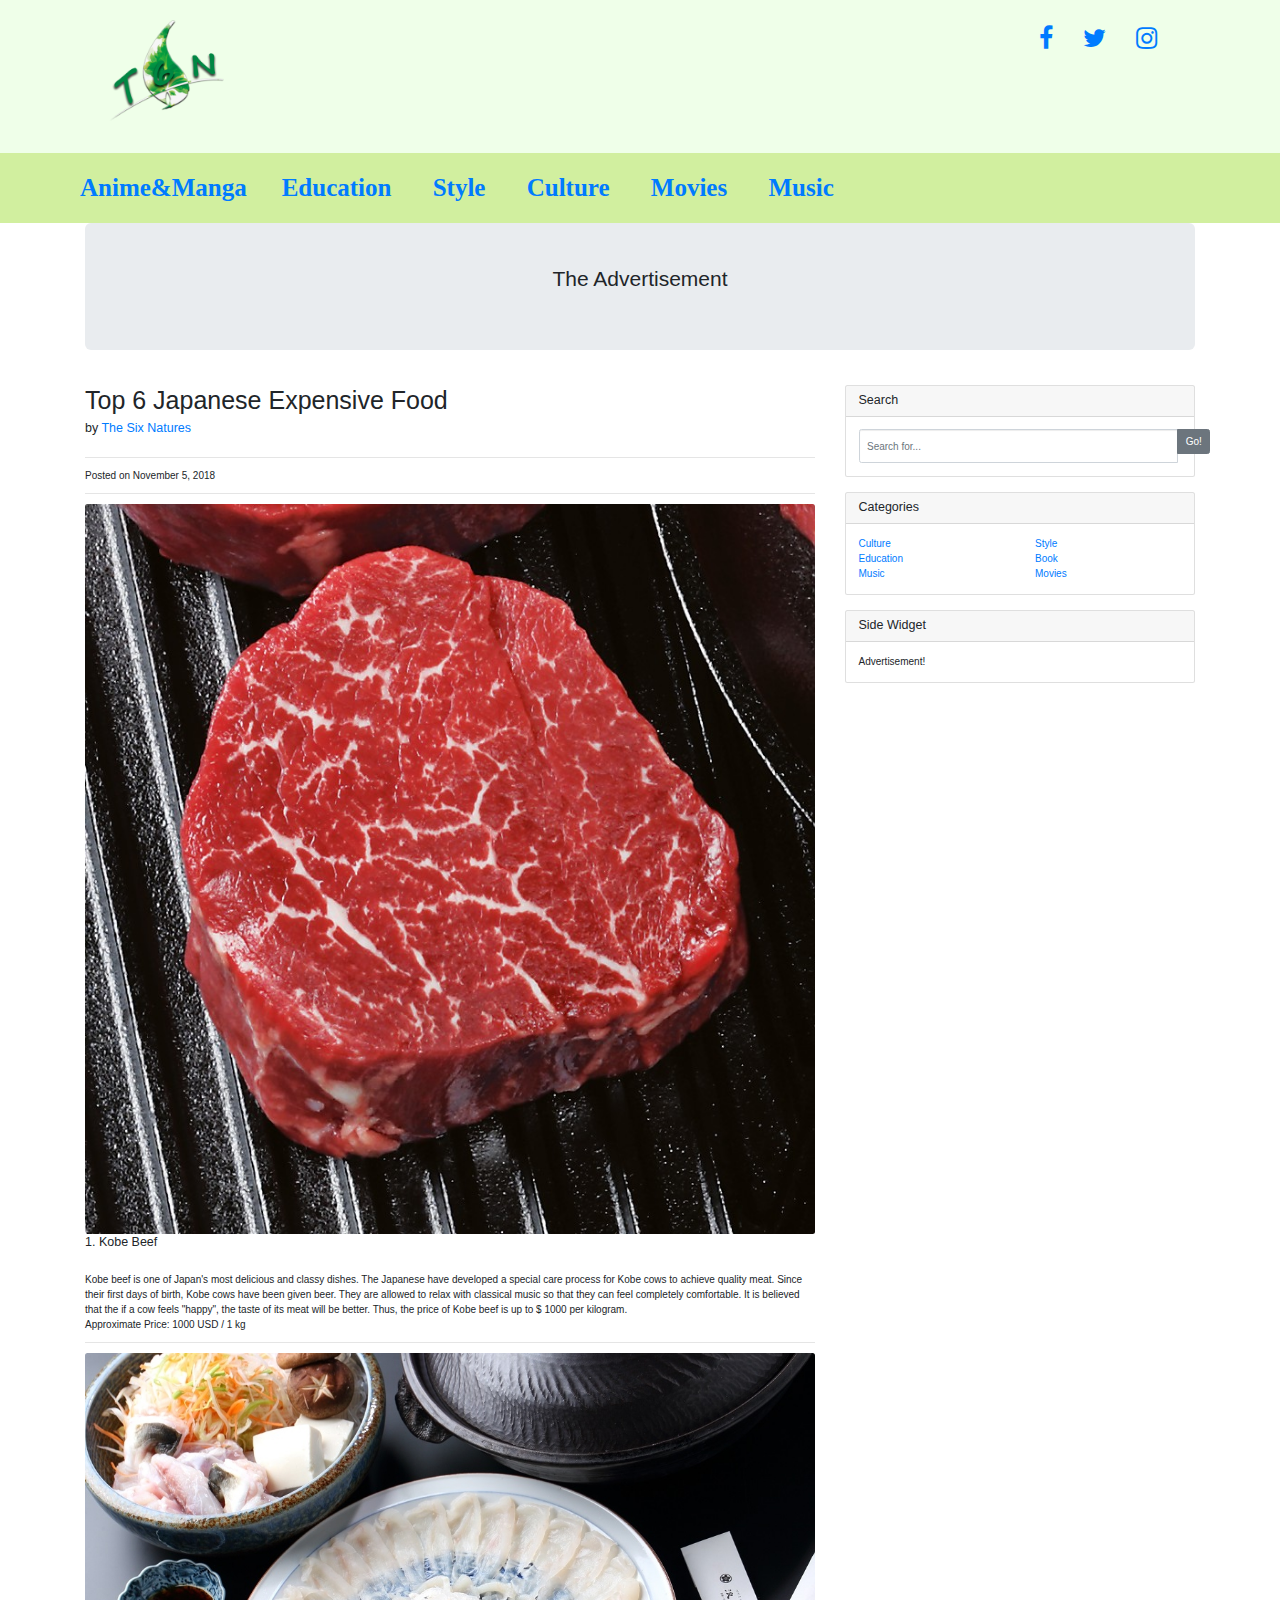
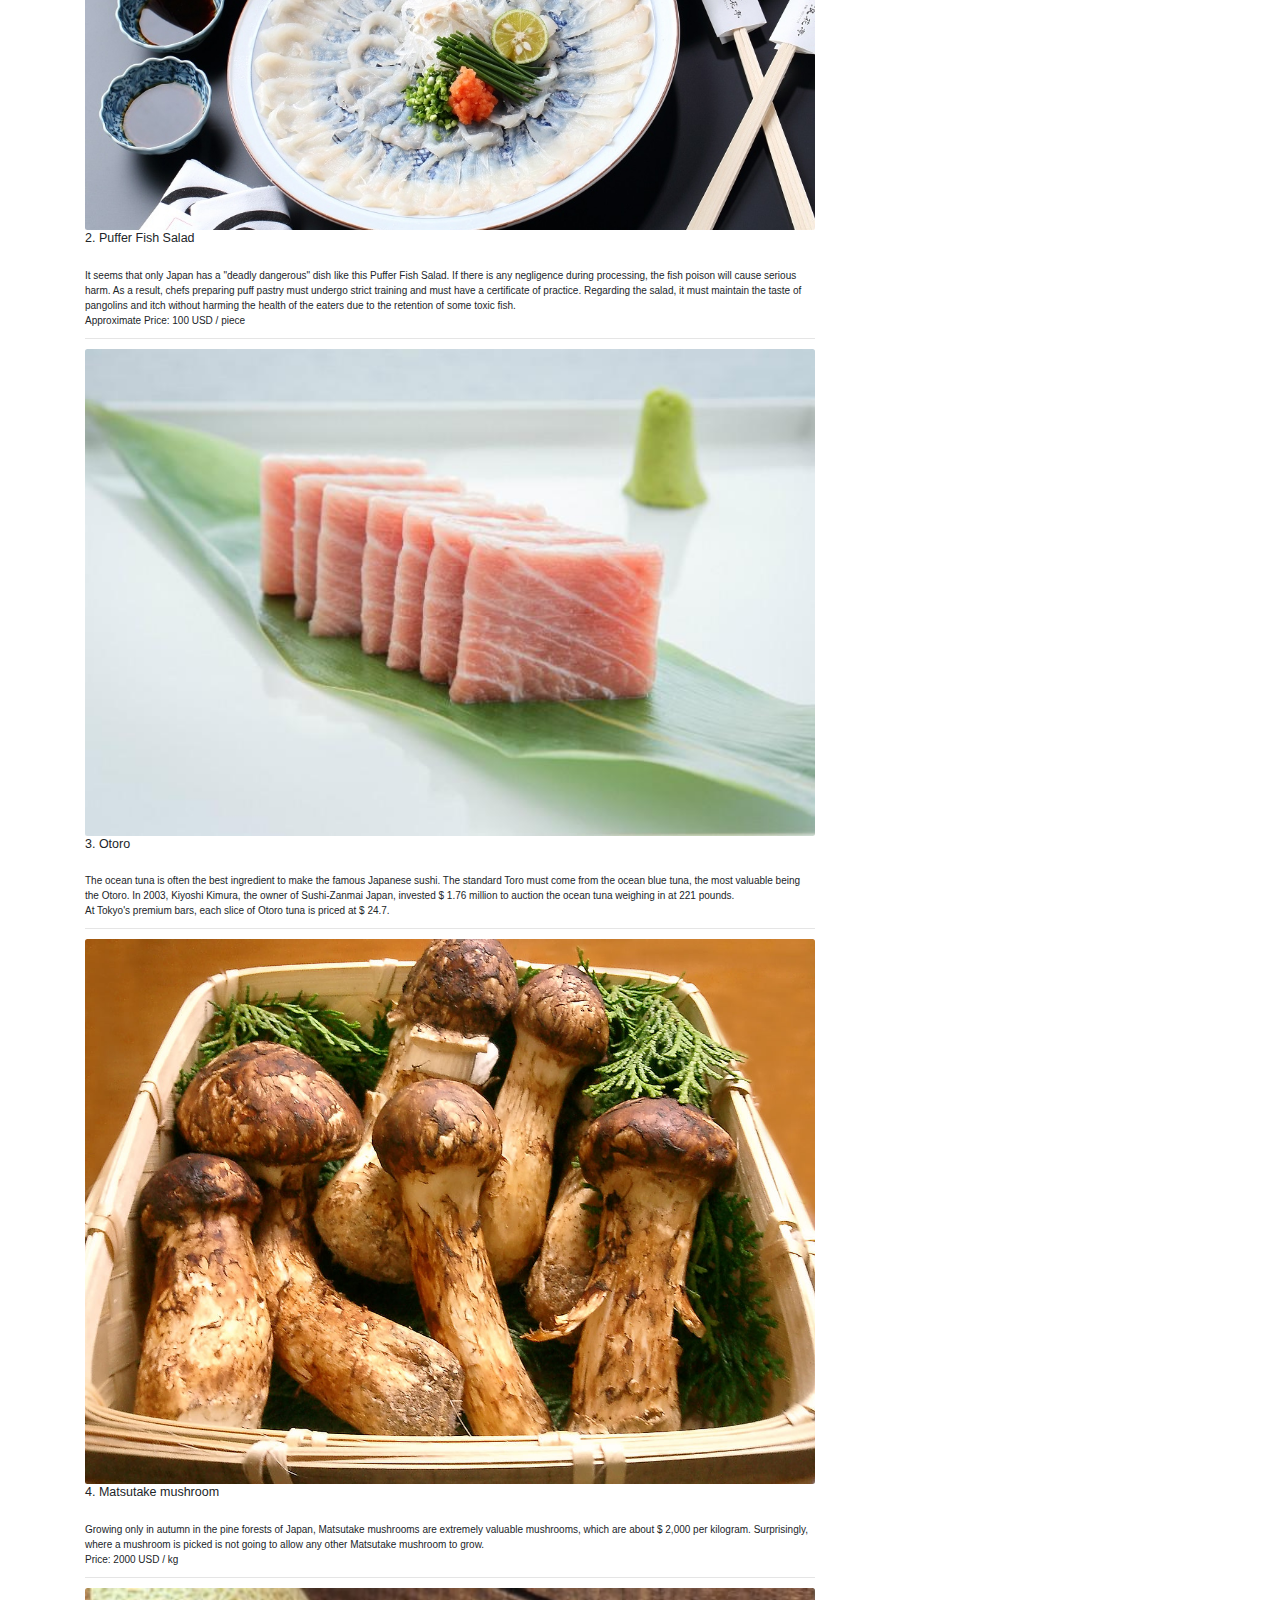
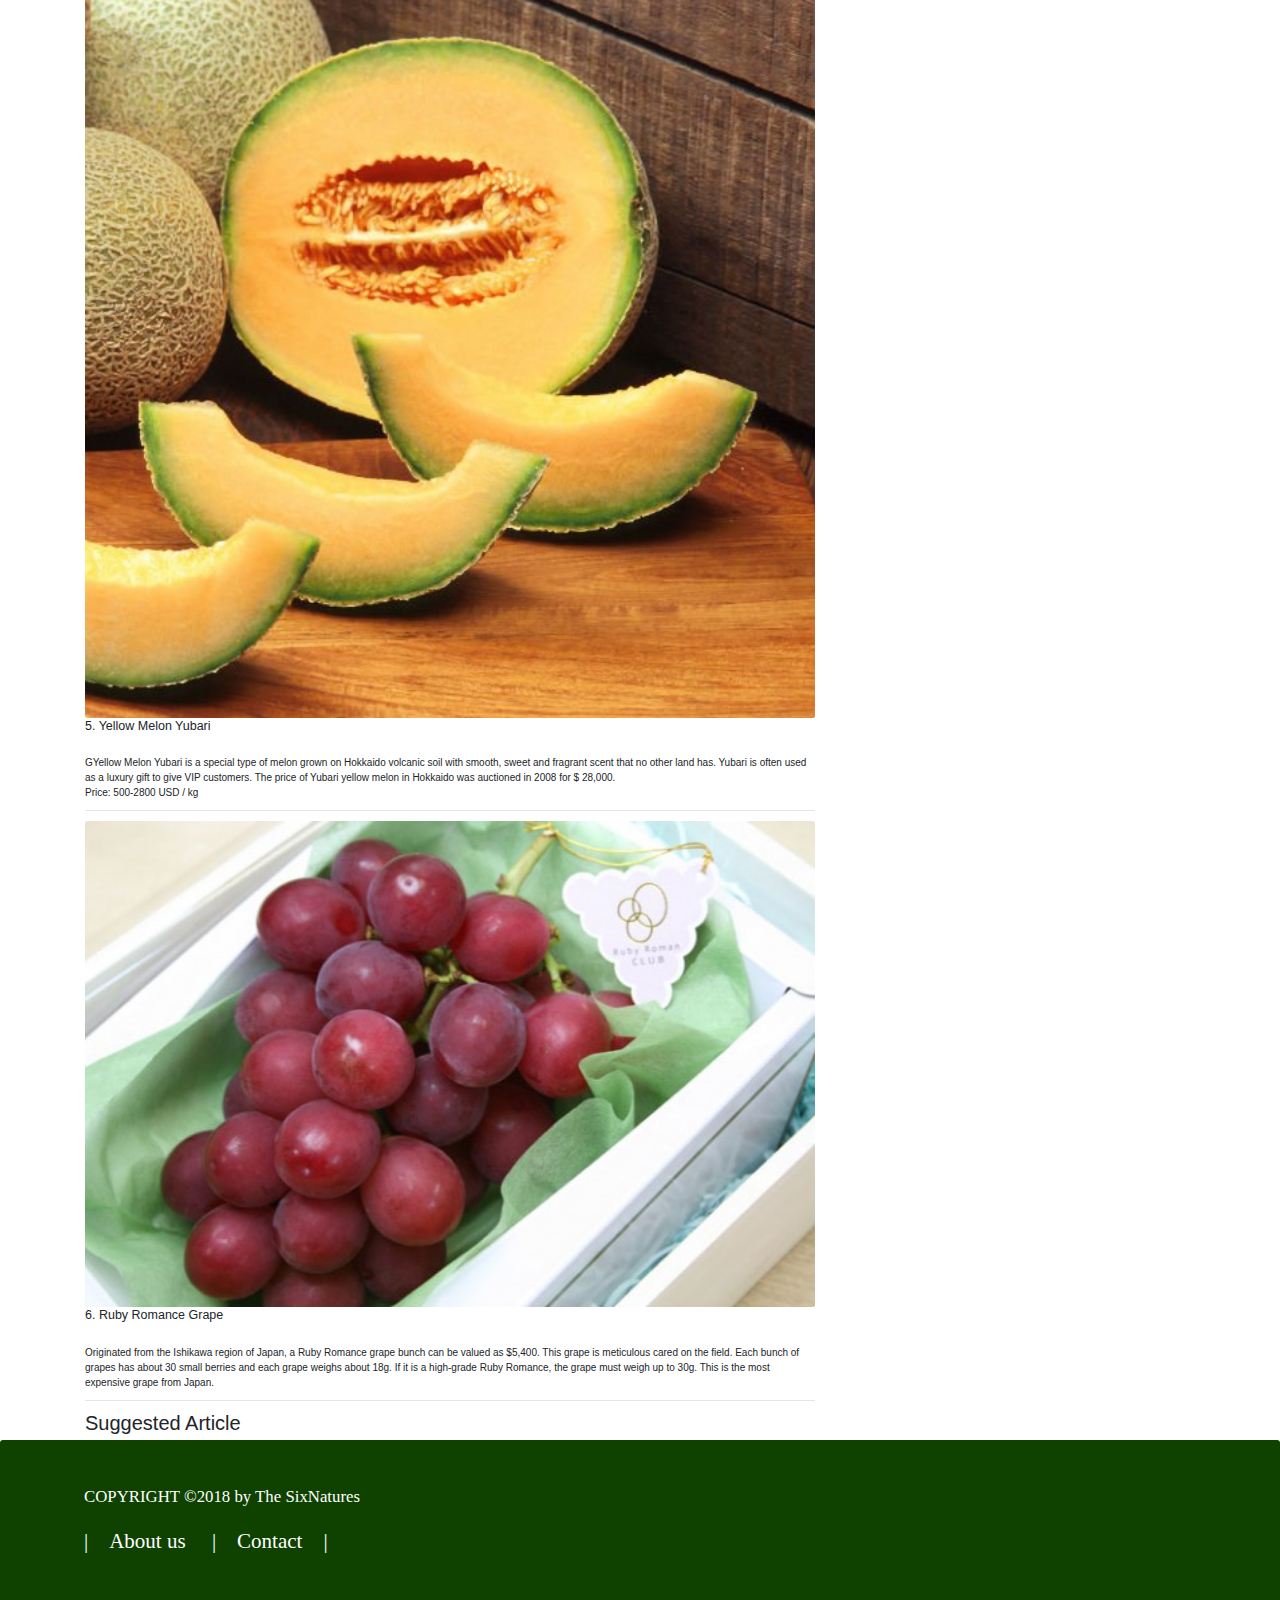
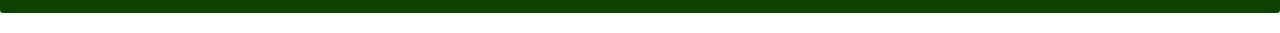
==== MainIndexPic/CulturePart/Top6ExpensiveFood/Top6ExpensiveFood.html @ 726bab80 "demo Article" ====
<!DOCTYPE html>
<html lang="en">

  <head>

    <meta charset="utf-8">
    <meta name="viewport" content="width=device-width, initial-scale=1, shrink-to-fit=no">
    <meta name="description" content="">
    <meta name="author" content="">

    <title>The Six Natures - Top 6 Expensive Food</title>

    <!-- Bootrap Jquery Font-awesome import-->
    <link rel="stylesheet" href="https://maxcdn.bootstrapcdn.com/bootstrap/3.3.7/css/bootstrap.min.css">
    <script src="https://ajax.googleapis.com/ajax/libs/jquery/3.3.1/jquery.min.js"></script>
    <script src="https://maxcdn.bootstrapcdn.com/bootstrap/3.3.7/js/bootstrap.min.js"></script>
    <link rel="stylesheet" href="https://use.fontawesome.com/releases/v5.2.0/css/all.css" 
    integrity="sha384-hWVjflwFxL6sNzntih27bfxkr27PmbbK/iSvJ+a4+0owXq79v+lsFkW54bOGbiDQ" crossorigin="anonymous">
    <link rel="stylesheet" href="https://cdnjs.cloudflare.com/ajax/libs/font-awesome/4.7.0/css/font-awesome.min.css">
    <!-- Latest compiled and minified CSS -->
    <link rel="stylesheet" href="https://maxcdn.bootstrapcdn.com/bootstrap/4.1.3/css/bootstrap.min.css">
    <!-- jQuery library -->
    <script src="https://ajax.googleapis.com/ajax/libs/jquery/3.3.1/jquery.min.js"></script>
    <!-- Popper JS -->
    <script src="https://cdnjs.cloudflare.com/ajax/libs/popper.js/1.14.3/umd/popper.min.js"></script>
    <!-- Latest compiled JavaScript -->
    <script src="https://maxcdn.bootstrapcdn.com/bootstrap/4.1.3/js/bootstrap.min.js"></script>

    <!-- Bootstrap core CSS 
    <link href="vendor/bootstrap/css/bootstrap.min.css" rel="stylesheet">

     Custom styles for this template 
    <link href="css/blog-post.css" rel="stylesheet">-->
    <link href="css/MainTop6Food.css" rel="stylesheet">

  </head>

  <body>

    <!--Page Header -->
    <div class="container-fluid" id="Header">
        <figure>
            <a href="../../../index.html">
                <img src="../../HeadPic/LogoMain.png" alt="The Logo of The Six Natures" id="Logo" width="200vw" height="143vh">
            </a>
        </figure>
        <ul class="nav justify-content-end">
            <li id="facebook" class="nav-item"><a href="#"><i class="fa fa-facebook"></i></a>&emsp;&emsp;&emsp;</li>
            <li id="twitter" class="nav-item"><a href="#"><i class="fa fa-twitter"></i></a>&emsp;&emsp;&emsp;</li>
            <li id="instagram" class="nav-item"><a href="#"><i class="fa fa-instagram"></i></a>&emsp;&emsp;&emsp;</li>
        </ul>
    </div>
    <!-- Category -->
    <!-- Change the code below for SOCIAL MEDIA -->
    <div id="cate" class="container-fluid">
        <nav class="navbar navbar-expand-sm" id="NavLarge">
            <ul class="navbar-nav">
                <li class="nav-item" id="category">
                    <a class="nav-link" href="../../../Manga&Anime.html">Anime&Manga&emsp;</a>
                </li>
                <li class="nav-item" id="category">
                    <a class="nav-link" href="#">Education &emsp;</a>
                </li>
                <li class="nav-item" id="category">
                    <a class="nav-link" href="#">Style &emsp;</a>
                </li>
                <li class="nav-item" id="category">
                    <a class="nav-link" href="#">Culture &emsp;</a>
                </li>
                <li class="nav-item" id="category">
                    <a class="nav-link" href="#">Movies &emsp;</a>
                </li>
                <li class="nav-item" id="category">
                    <a class="nav-link" href="#">Music &emsp;</a>
                </li>
            </ul>
        </nav>
        <div id="NavSmall">
            <button type="button" data-toggle="collapse" data-target=".navbar-nav2"><i class="fa fa-bars"></i></button>
            <nav class="navbar navbar-expand-sm">
                <ul class="navbar-nav2">
                    <li class="nav-item">
                        <a class="nav-link" href="../../../Manga&Anime.html">Anime&Manga</a>
                    </li>
                    <li class="nav-item">
                        <a class="nav-link" href="#">Education</a>
                    </li>
                    <li class="nav-item">
                        <a class="nav-link" href="#">Style</a>
                    </li>
                    <li class="nav-item">
                        <a class="nav-link" href="#">Culture</a>
                    </li>
                    <li class="nav-item">
                        <a class="nav-link" href="#">Movies</a>
                    </li>
                    <li class="nav-item">
                        <a class="nav-link" href="#">Music</a>
                    </li>
                </ul>
            </nav>
        </div>
    </div>

    <!-- Advertisement -->
    <div class="container">
      <div class="jumbotron">
        <p style="text-align: center;">The Advertisement</p>
      </div>
    </div>

    <!-- Page Content -->
    <div class="container">

      <div class="row">

        <!-- Post Content Column -->
        <div class="col-lg-8">

          <!-- Title -->
          <h1 class="mt-4">Top 6 Japanese Expensive Food</h1>

          <!-- Author -->
          <p class="lead">
            by
            <a href="../../../index.html">The Six Natures</a>
          </p>

          <hr>

          <!-- Date/Time -->
          <p>Posted on November 5, 2018</p>

          <hr>

          <!-- Preview Image -->
          <img class="img-fluid rounded" src="img/KobeBeef.jpg" alt="Kobe Beef" style="object-fit: cover;" width="100%;">
          <!-- Post Content -->
          <h2 class="lead">1. Kobe Beef</h2>

          <p>Kobe beef is one of Japan's most delicious and classy dishes. The Japanese have developed a special care process for Kobe cows to achieve quality meat. 
            Since their first days of birth, Kobe cows have been given beer. They are allowed to relax with classical music so that they can feel completely comfortable. 
            It is believed that the if a cow feels "happy", the taste of its meat will be better. Thus, the price of Kobe beef is up to $ 1000 per kilogram.<br>
            Approximate Price: 1000 USD / 1 kg    
          </p>

          <hr>

          <!-- Preview Image -->
          <img class="img-fluid rounded" src="img/FishSalad.jpg" alt="Fish Salad" style="object-fit: cover;" width="100%;">
          <!-- Post Content -->
          <h2 class="lead">2. Puffer Fish Salad</h2>
 
          <p>It seems that only Japan has a "deadly dangerous" dish like this Puffer Fish Salad. 
            If there is any negligence during processing, the fish poison will cause serious harm. 
            As a result, chefs preparing puff pastry must undergo strict training and must have a certificate of practice. 
            Regarding the salad, it must maintain the taste of pangolins and itch without harming the health of the eaters due to the retention of some toxic fish.<br>
            Approximate Price: 100 USD / piece                        
          </p>
 
           <hr>

           <!-- Preview Image -->
          <img class="img-fluid rounded" src="img/Otoro.jpg" alt="Otoro" style="object-fit: cover;" width="100%;">
          <!-- Post Content -->
          <h2 class="lead">3. Otoro</h2>
 
          <p> The ocean tuna is often the best ingredient to make the famous Japanese sushi. 
            The standard Toro must come from the ocean blue tuna, the most valuable being the Otoro. 
            In 2003, Kiyoshi Kimura, the owner of Sushi-Zanmai Japan, invested $ 1.76 million to auction the ocean tuna weighing in at 221 pounds. <br> 
            At Tokyo's premium bars, each slice of Otoro tuna is priced at $ 24.7.                    
          </p>
 
           <hr>

           <!-- Preview Image -->
          <img class="img-fluid rounded" src="img/Matsutake.jpg" alt="Matsutake mushroom" style="object-fit: cover;" width="100%;">
          <!-- Post Content -->
          <h2 class="lead">4. Matsutake mushroom</h2>
 
          <p>  Growing only in autumn in the pine forests of Japan, Matsutake mushrooms are extremely valuable mushrooms, which are about $ 2,000 per kilogram. 
            Surprisingly, where a mushroom is picked is not going to allow any other Matsutake mushroom to grow. <br>
            Price: 2000 USD / kg       
          </p>
 
           <hr>

           <!-- Preview Image -->
          <img class="img-fluid rounded" src="img/MelonYubari.jpg" alt="Yellow Melon Yubari" style="object-fit: cover;" width="100%;">
          <!-- Post Content -->
          <h2 class="lead">5. Yellow Melon Yubari</h2>
 
          <p>  GYellow Melon Yubari is a special type of melon grown on Hokkaido volcanic soil with smooth, sweet and fragrant scent that no other land has. 
            Yubari is often used as a luxury gift to give VIP customers. The price of Yubari yellow melon in Hokkaido was auctioned in 2008 for $ 28,000. <br>
            Price: 500-2800 USD / kg           
          </p>
 
           <hr>

           <!-- Preview Image -->
          <img class="img-fluid rounded" src="img/RubyGrape.jpg" alt="Ruby Romance Grape" style="object-fit: cover;" width="100%;">
          <!-- Post Content -->
          <h2 class="lead">6. Ruby Romance Grape</h2>
 
          <p>  
            Originated from the Ishikawa region of Japan, a Ruby Romance grape bunch can be valued as $5,400. 
            This grape is meticulous cared on the field. Each bunch of grapes has about 30 small berries and each grape weighs about 18g. 
            If it is a high-grade Ruby Romance, the grape must weigh up to 30g. This is the most expensive grape from Japan.          
          </p>
 
           <hr>
          <h2>Suggested Article</h2>

        </div>

        <!-- Sidebar Widgets Column -->
        <div class="col-md-4">

          <!-- Search Widget -->
          <div class="card my-4">
            <h5 class="card-header">Search</h5>
            <div class="card-body">
              <div class="input-group">
                <input type="text" class="form-control" placeholder="Search for...">
                <span class="input-group-btn">
                  <button class="btn btn-secondary" type="button">Go!</button>
                </span>
              </div>
            </div>
          </div>

          <!-- Categories Widget -->
          <div class="card my-4">
            <h5 class="card-header">Categories</h5>
            <div class="card-body">
              <div class="row">
                <div class="col-lg-6">
                  <ul class="list-unstyled mb-0">
                    <li>
                      <a href="#">Culture</a>
                    </li>
                    <li>
                      <a href="#">Education</a>
                    </li>
                    <li>
                      <a href="#">Music</a>
                    </li>
                  </ul>
                </div>
                <div class="col-lg-6">
                  <ul class="list-unstyled mb-0">
                    <li>
                      <a href="#">Style</a>
                    </li>
                    <li>
                      <a href="#">Book</a>
                    </li>
                    <li>
                      <a href="#">Movies</a>
                    </li>
                  </ul>
                </div>
              </div>
            </div>
          </div>

          <!-- Side Widget -->
          <div class="card my-4">
            <h5 class="card-header">Side Widget</h5>
            <div class="card-body">
              Advertisement!
            </div>
          </div>

        </div>

      </div>
      <!-- /.row -->

    </div>
    <!-- /.container -->

    <!-- Footer of the page -->
    <div class="jumbotron" id="Footer">
        <div class="container-fluid">
            <p id="word"><small>COPYRIGHT &copy;2018 by The SixNatures</small></p>
            <p>
                <a href="#" id="word">|&emsp;About us&emsp;</a>
                <a href="#" id="word">|&emsp;Contact&emsp;|</a>
            </p>
        </div>
    </div>

    <!-- Bootstrap core JavaScript
    <script src="vendor/jquery/jquery.min.js"></script>
    <script src="vendor/bootstrap/js/bootstrap.bundle.min.js"></script>-->

  </body>

</html>
---- MainIndexPic/CulturePart/Top6ExpensiveFood/css/blog-post.css ----
/*!
 * Start Bootstrap - Blog Post (https://startbootstrap.com/template-overviews/blog-post)
 * Copyright 2013-2017 Start Bootstrap
 * Licensed under MIT (https://github.com/BlackrockDigital/startbootstrap-blog-post/blob/master/LICENSE)
 */

body {
  padding-top: 54px;
}

@media (min-width: 992px) {
  body {
    padding-top: 56px;
  }
}
---- MainIndexPic/CulturePart/Top6ExpensiveFood/css/MainTop6Food.css ----
/* Good way here */
@font-face {
    font-family: TheSixNatures;
    src: url(FontDownload/3Dumb.ttf);
}
#text {
    color: #d1ef9f;
    font-family: TheSixNatures;
    text-transform: uppercase;
}
@font-face {
    font-family: Category;
    src: url(FontDownload/Aaargh.ttf);
}
#CateName {
    font-family: Category;
    font-weight: bold;
}
@font-face {
    font-family: Article;
    src: url(FontDownload/BonvenoCF.otf);
}
#Header{
    position: relative;
    background-color: #efffe9;
}
.navbar {
    height: 50px;
}
/* cate effect */
#cate > a:link, a:visited {color: black;}
#category > a:hover {color: #7cc400;}
#cate {
    background-color:  #d1ef9f;
    font-size: 250%;
    font-family: Category;
    font-weight: bold;
    color: black;
}
 /*Display compatible navigation bar*/
 #NavSmall {
    display: none;
    padding-top: 1vh;
}
#NavLarge {
    display: block;
    padding-top: 1vh;
}
/* padding for objects */
.container-fluid {
    padding-left: 5vw;
    padding-right: 5vw;
}
/* Social Media CSS */
.fa {
    font-size: 250%;
}
.nav {
    margin: 0;
    position: absolute;
    top: 30%;
    left: 80%;
    transform: translate(0, -50%);
}
#facebook > a:hover {color: #0041ce; background-color: #d1ef9f;}
#twitter > a:hover {color: #2df8ff; background-color: #d1ef9f;}
#instagram > a:hover {color: #e5143a; background-color: #d1ef9f;}

/* Footer */
#Footer {background-color: #0f4200; font-family: 'Times New Roman', Times, serif;}
#word {color: white;}
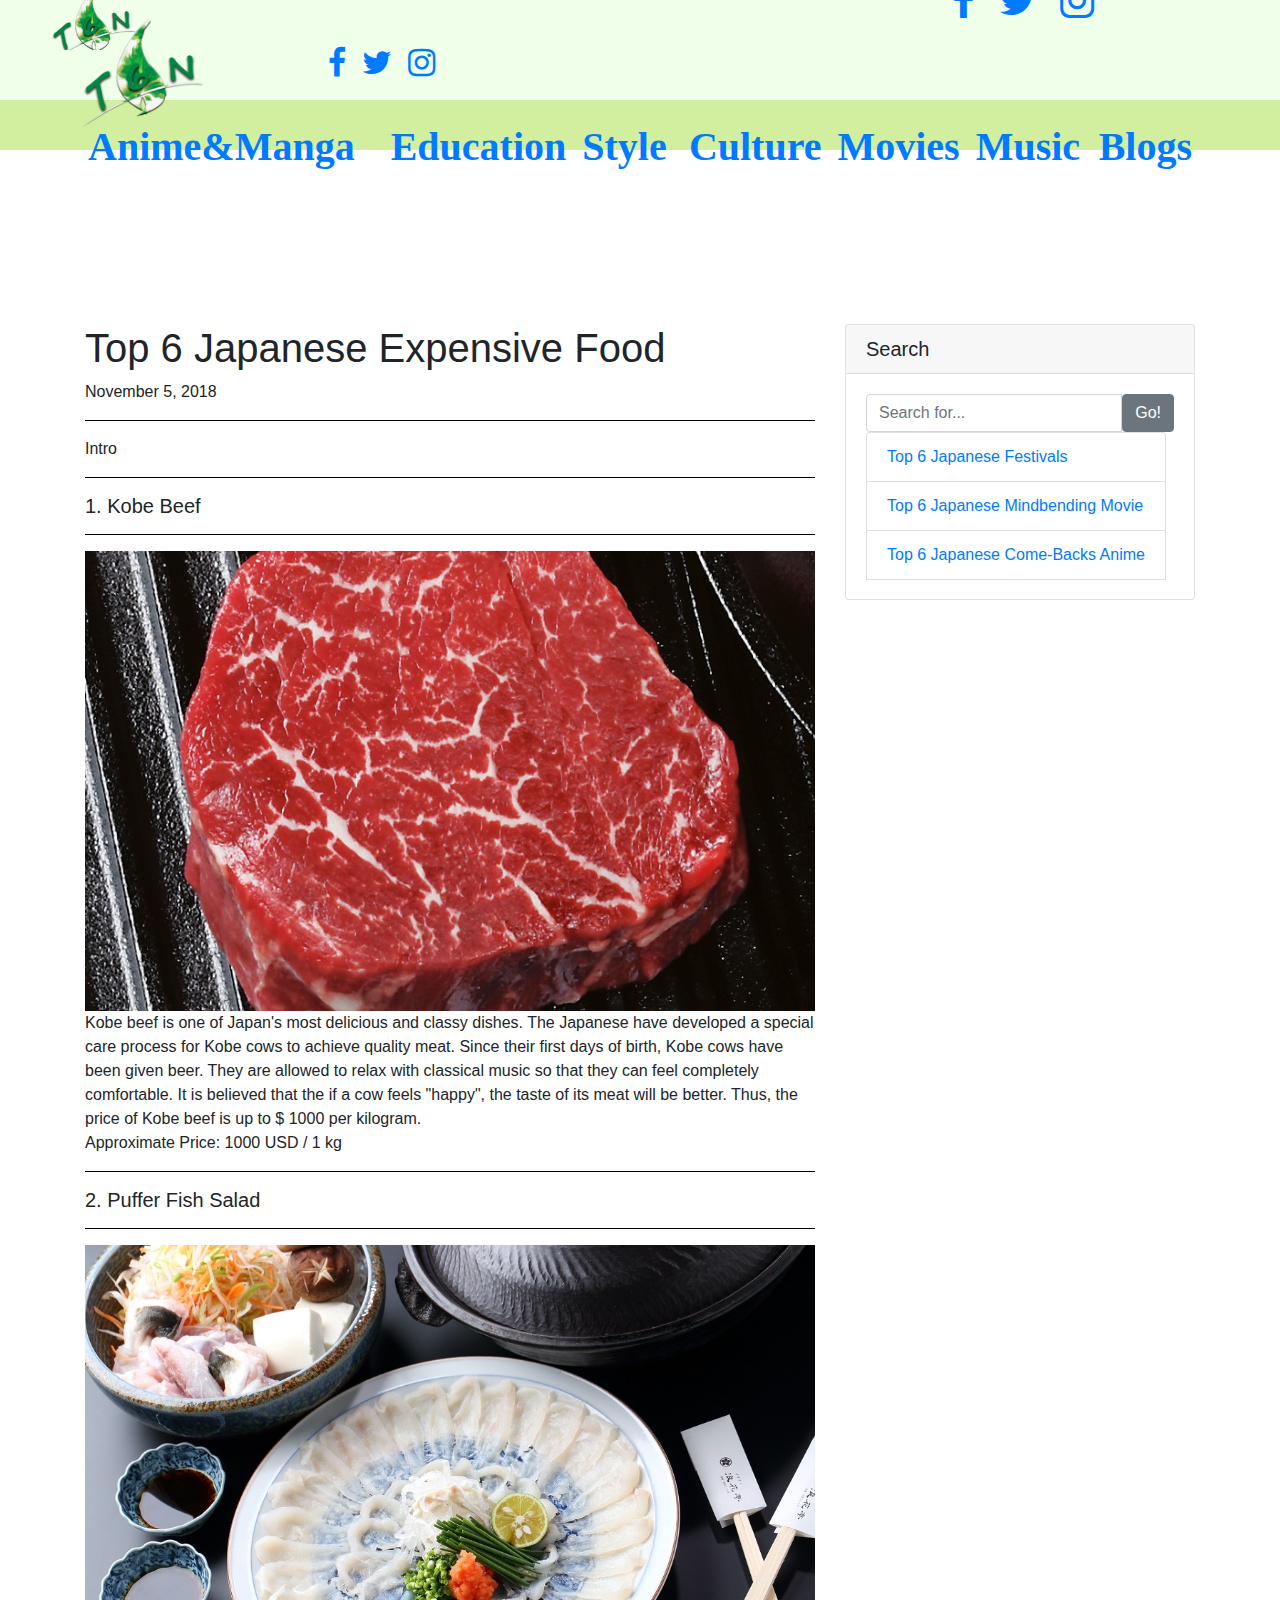
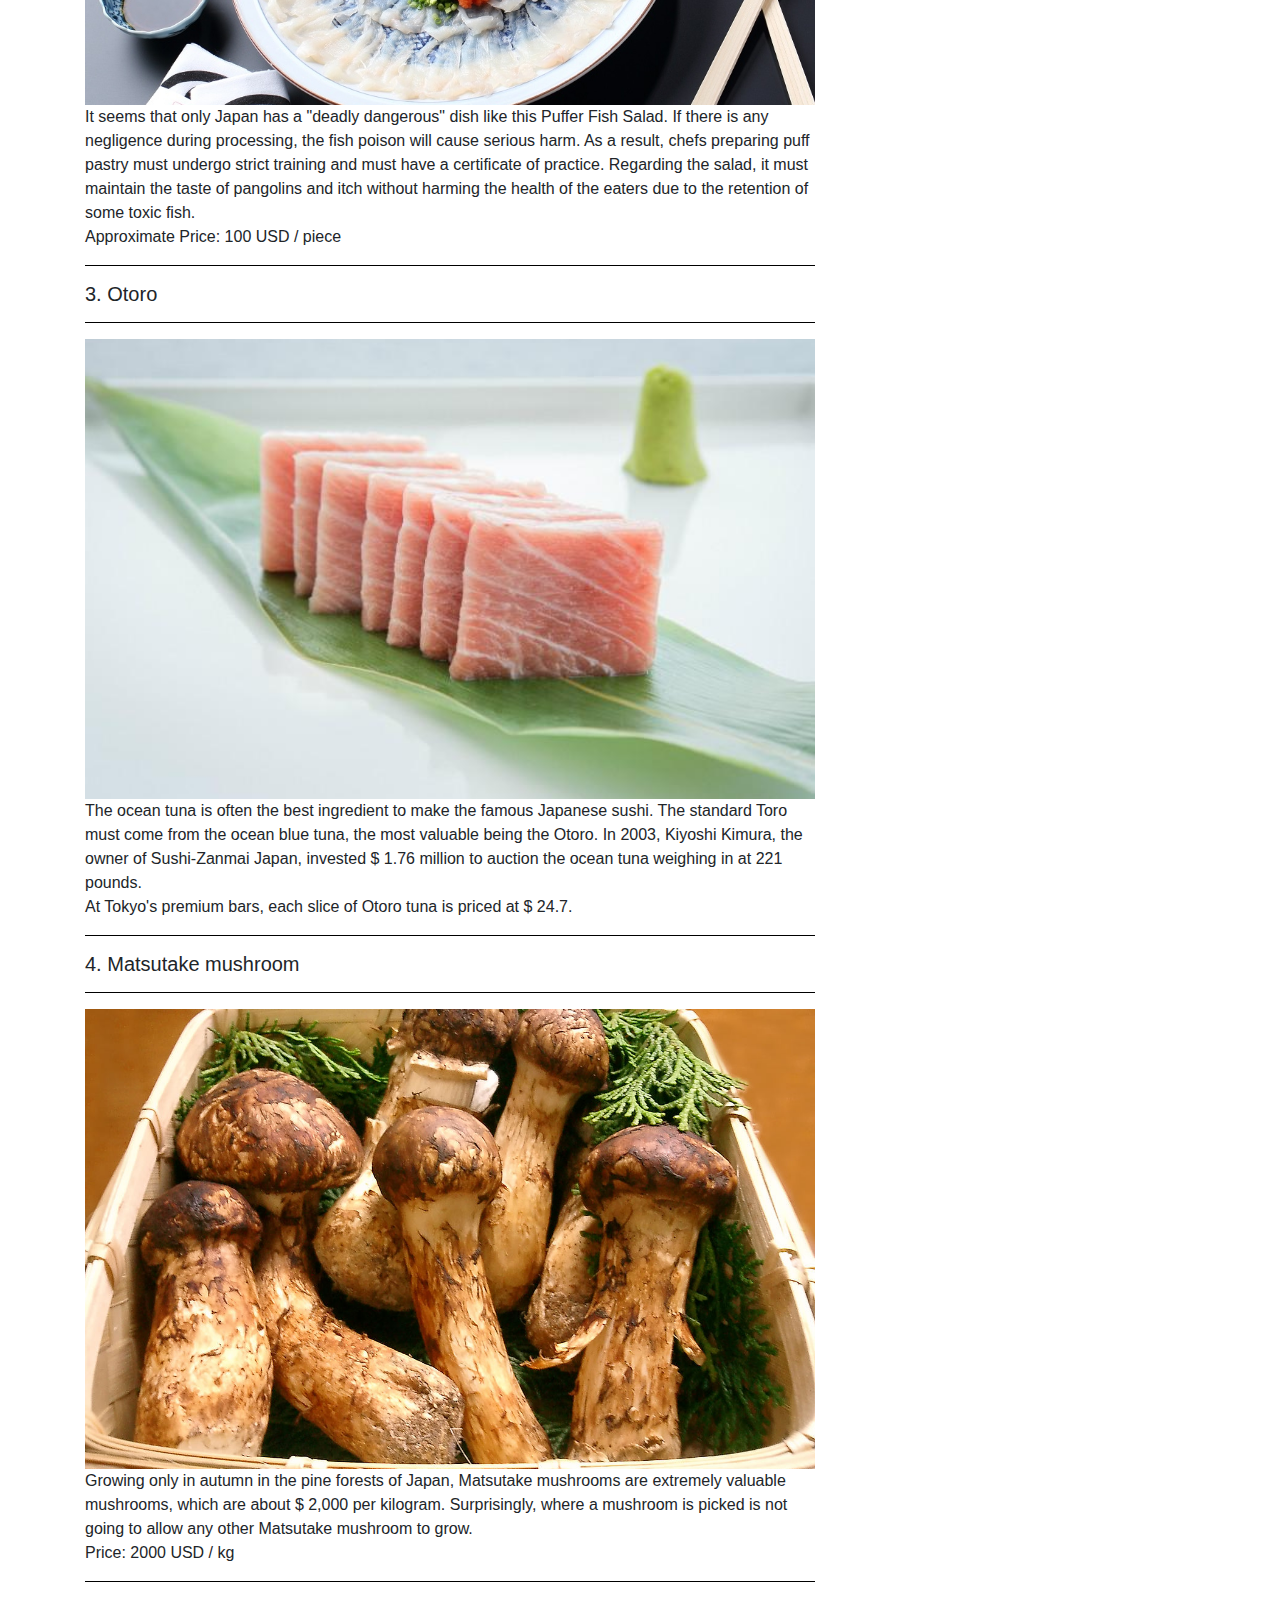
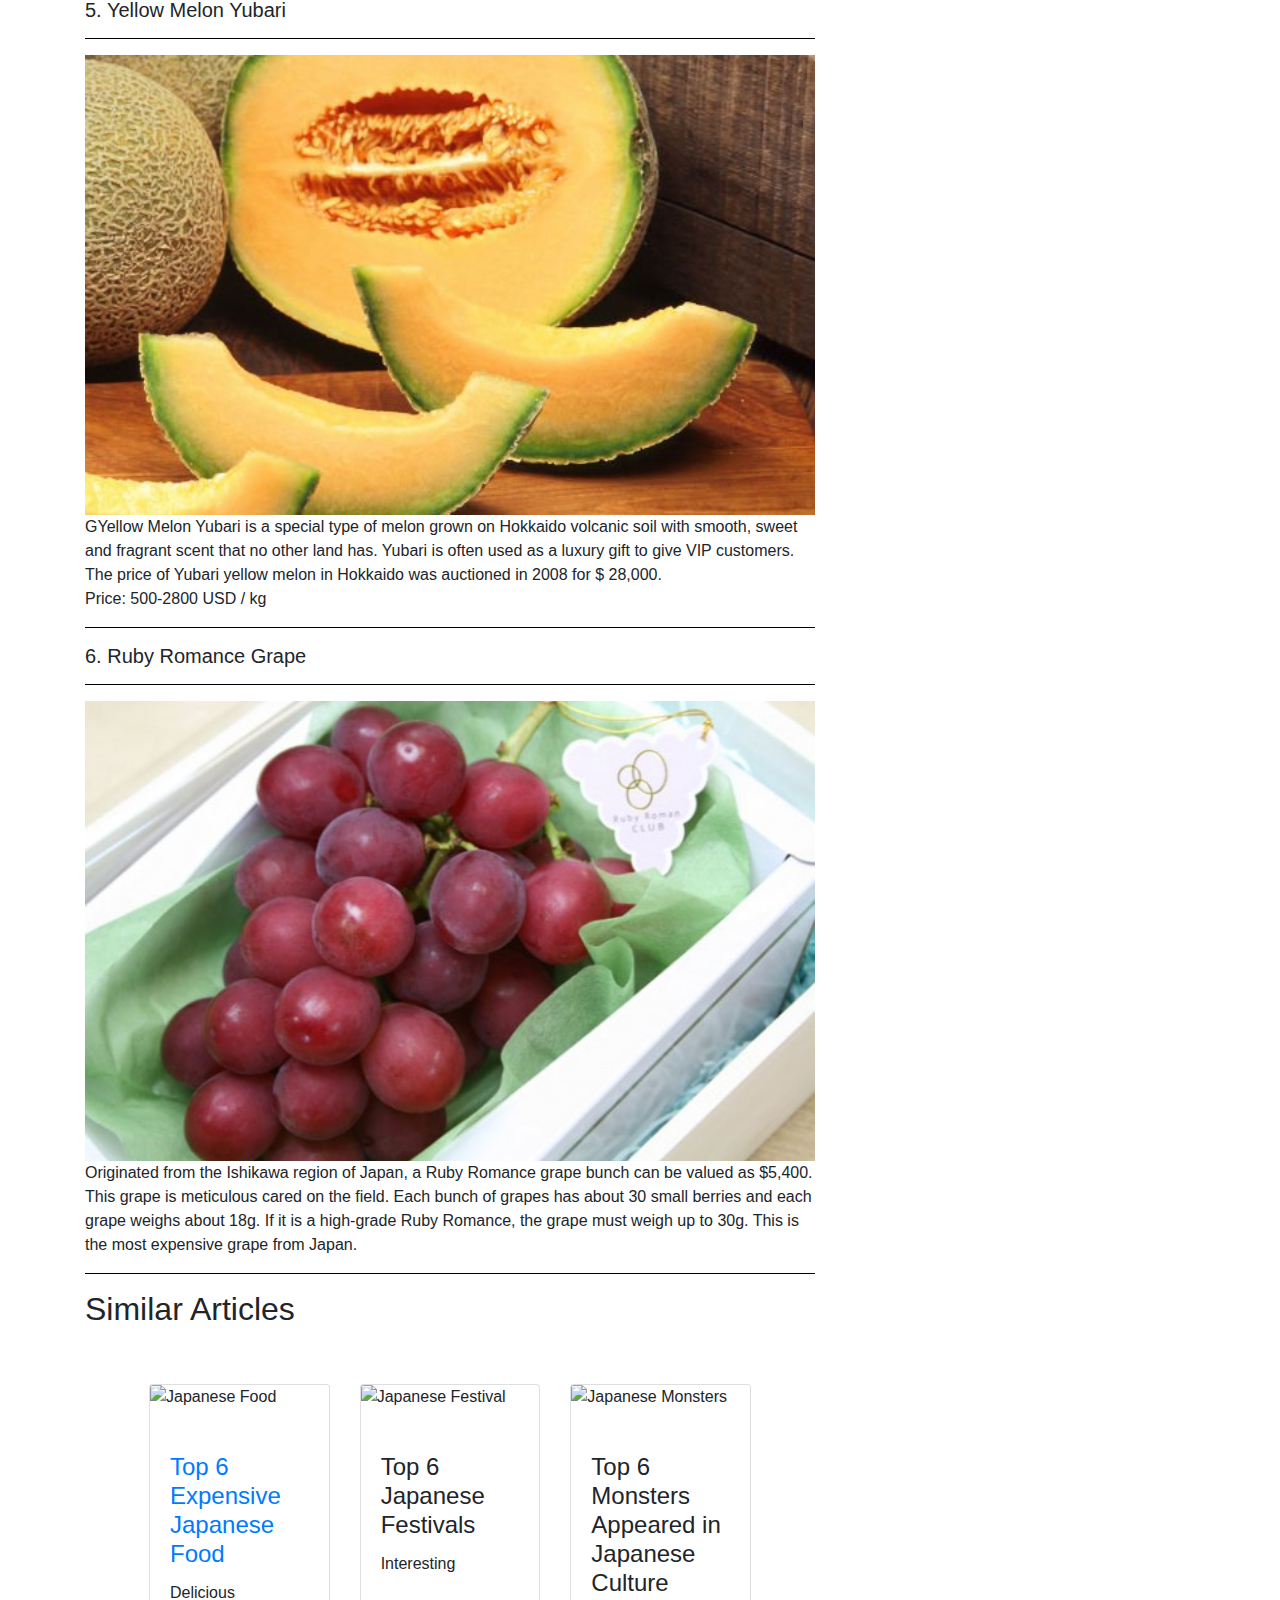
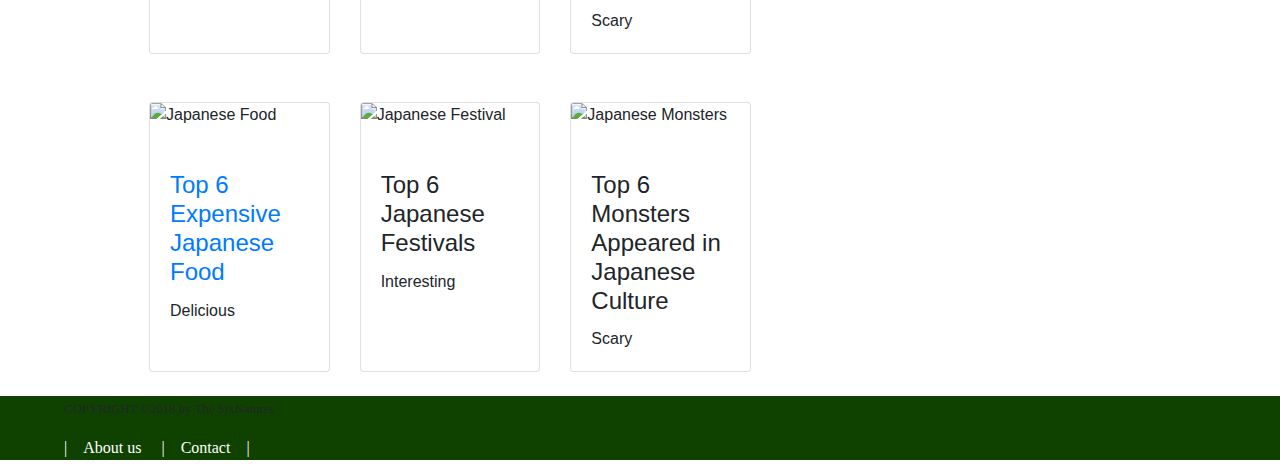
==== commit 1a731596: "Modified version of The Six Natures Project" ====
--- a/MainIndexPic/CulturePart/Top6ExpensiveFood/Top6ExpensiveFood.html
+++ b/MainIndexPic/CulturePart/Top6ExpensiveFood/Top6ExpensiveFood.html
@@ -10,103 +10,104 @@
 
     <title>The Six Natures - Top 6 Expensive Food</title>
 
-    <!-- Bootrap Jquery Font-awesome import-->
-    <link rel="stylesheet" href="https://maxcdn.bootstrapcdn.com/bootstrap/3.3.7/css/bootstrap.min.css">
-    <script src="https://ajax.googleapis.com/ajax/libs/jquery/3.3.1/jquery.min.js"></script>
-    <script src="https://maxcdn.bootstrapcdn.com/bootstrap/3.3.7/js/bootstrap.min.js"></script>
-    <link rel="stylesheet" href="https://use.fontawesome.com/releases/v5.2.0/css/all.css" 
-    integrity="sha384-hWVjflwFxL6sNzntih27bfxkr27PmbbK/iSvJ+a4+0owXq79v+lsFkW54bOGbiDQ" crossorigin="anonymous">
-    <link rel="stylesheet" href="https://cdnjs.cloudflare.com/ajax/libs/font-awesome/4.7.0/css/font-awesome.min.css">
-    <!-- Latest compiled and minified CSS -->
-    <link rel="stylesheet" href="https://maxcdn.bootstrapcdn.com/bootstrap/4.1.3/css/bootstrap.min.css">
-    <!-- jQuery library -->
-    <script src="https://ajax.googleapis.com/ajax/libs/jquery/3.3.1/jquery.min.js"></script>
-    <!-- Popper JS -->
-    <script src="https://cdnjs.cloudflare.com/ajax/libs/popper.js/1.14.3/umd/popper.min.js"></script>
-    <!-- Latest compiled JavaScript -->
-    <script src="https://maxcdn.bootstrapcdn.com/bootstrap/4.1.3/js/bootstrap.min.js"></script>
-
-    <!-- Bootstrap core CSS 
-    <link href="vendor/bootstrap/css/bootstrap.min.css" rel="stylesheet">
-
-     Custom styles for this template 
-    <link href="css/blog-post.css" rel="stylesheet">-->
+   <!--Font Awesome-->
+   <link rel="stylesheet" href="https://cdnjs.cloudflare.com/ajax/libs/font-awesome/4.7.0/css/font-awesome.min.css">
+    
+   <!--Bootstrap 4-->
+   <!-- Latest compiled and minified CSS -->
+   <link rel="stylesheet" href="https://maxcdn.bootstrapcdn.com/bootstrap/4.1.3/css/bootstrap.min.css">
+   <!-- jQuery library -->
+   <script src="https://ajax.googleapis.com/ajax/libs/jquery/3.3.1/jquery.min.js"></script>
+   <!-- Popper JS -->
+   <script src="https://cdnjs.cloudflare.com/ajax/libs/popper.js/1.14.3/umd/popper.min.js"></script>
+   <!-- Latest compiled JavaScript -->
+   <script src="https://maxcdn.bootstrapcdn.com/bootstrap/4.1.3/js/bootstrap.min.js"></script>
+
     <link href="css/MainTop6Food.css" rel="stylesheet">
 
   </head>
 
   <body>
-
+       
     <!--Page Header -->
-    <div class="container-fluid" id="Header">
-        <figure>
-            <a href="../../../index.html">
-                <img src="../../HeadPic/LogoMain.png" alt="The Logo of The Six Natures" id="Logo" width="200vw" height="143vh">
-            </a>
-        </figure>
-        <ul class="nav justify-content-end">
-            <li id="facebook" class="nav-item"><a href="#"><i class="fa fa-facebook"></i></a>&emsp;&emsp;&emsp;</li>
-            <li id="twitter" class="nav-item"><a href="#"><i class="fa fa-twitter"></i></a>&emsp;&emsp;&emsp;</li>
-            <li id="instagram" class="nav-item"><a href="#"><i class="fa fa-instagram"></i></a>&emsp;&emsp;&emsp;</li>
-        </ul>
-    </div>
+    <nav class="navbar navbar-expand-sm large" id="Header">
+            <div class="w-75">
+                <a href="../../../index.html" class="pad">
+                    <img src="../../HeadPic/LogoMain.png" alt="The Logo of The Six Natures" id="Logo" width="150vw" height="108vh">
+                </a>
+            </div>
+                
+                <!-- Navbar links -->
+            <ul class="navbar-nav pb-5" id="SocMed">
+                <li id="facebook" class="nav-item pr-4"><a href="#" id="SocMedia"><i class="fa fa-facebook"></i></a></li>
+                <li id="twitter" class="nav-item pr-4"><a href="#" id="SocMedia"><i class="fa fa-twitter"></i></a></li>
+                <li id="instagram" class="nav-item pr-5"><a href="#" id="SocMedia"><i class="fa fa-instagram"></i></a></li>
+            </ul>
+        </nav>
+    
+        <!--Phone-->
+        <nav class="navbar navbar-expand-sm small" id="Header">
+            <div class="w-25">
+                <a href="../../../index.html" class="pl-3">
+                <img src="../../HeadPic/LogoMain.png" alt="The Logo of The Six Natures" id="Logo" width="214vw" height="154vh">
+                </a>
+            </div>
+            
+            <!-- Navbar links -->
+            <ul class="navbar-nav pb-4" id="SocMed">
+                <li id="facebook" class="nav-item pr-3"><a href="#" id="SocMedia"><i class="fa fa-facebook"></i></a></li>
+                <li id="twitter" class="nav-item pr-3"><a href="#" id="SocMedia"><i class="fa fa-twitter"></i></a></li>
+                <li id="instagram" class="nav-item pr-5"><a href="#" id="SocMedia"><i class="fa fa-instagram"></i></a></li>
+            </ul>
+        </nav>
+    
     <!-- Category -->
-    <!-- Change the code below for SOCIAL MEDIA -->
     <div id="cate" class="container-fluid">
         <nav class="navbar navbar-expand-sm" id="NavLarge">
             <ul class="navbar-nav">
                 <li class="nav-item" id="category">
-                    <a class="nav-link" href="../../../Manga&Anime.html">Anime&Manga&emsp;</a>
-                </li>
-                <li class="nav-item" id="category">
-                    <a class="nav-link" href="#">Education &emsp;</a>
-                </li>
-                <li class="nav-item" id="category">
-                    <a class="nav-link" href="#">Style &emsp;</a>
-                </li>
-                <li class="nav-item" id="category">
-                    <a class="nav-link" href="#">Culture &emsp;</a>
-                </li>
-                <li class="nav-item" id="category">
-                    <a class="nav-link" href="#">Movies &emsp;</a>
-                </li>
-                <li class="nav-item" id="category">
-                    <a class="nav-link" href="#">Music &emsp;</a>
+                    <a class="nav-link" href="../../../Manga-Anime/MangaWeb/MangaAnimeCate/MangaCate.html" id="CateLink">Anime&Manga&ensp;</a>
+                </li>
+                <li class="nav-item" id="category">
+                    <a class="nav-link" href="#" id="CateLink">Education &ensp;</a>
+                </li>
+                <li class="nav-item" id="category">
+                    <a class="nav-link" href="#" id="CateLink">Style &ensp;</a>
+                </li>
+                <li class="nav-item" id="category">
+                    <a class="nav-link" href="#" id="CateLink">Culture &ensp;</a>
+                </li>
+                <li class="nav-item" id="category">
+                    <a class="nav-link" href="#" id="CateLink">Movies &ensp;</a>
+                </li>
+                <li class="nav-item" id="category">
+                    <a class="nav-link" href="#" id="CateLink">Music &ensp;</a>
+                </li>
+                <li class="nav-item" id="category">
+                    <a class="nav-link" href="#" id="CateLink">Blogs</a>
                 </li>
             </ul>
         </nav>
-        <div id="NavSmall">
-            <button type="button" data-toggle="collapse" data-target=".navbar-nav2"><i class="fa fa-bars"></i></button>
-            <nav class="navbar navbar-expand-sm">
-                <ul class="navbar-nav2">
-                    <li class="nav-item">
-                        <a class="nav-link" href="../../../Manga&Anime.html">Anime&Manga</a>
-                    </li>
-                    <li class="nav-item">
-                        <a class="nav-link" href="#">Education</a>
-                    </li>
-                    <li class="nav-item">
-                        <a class="nav-link" href="#">Style</a>
-                    </li>
-                    <li class="nav-item">
-                        <a class="nav-link" href="#">Culture</a>
-                    </li>
-                    <li class="nav-item">
-                        <a class="nav-link" href="#">Movies</a>
-                    </li>
-                    <li class="nav-item">
-                        <a class="nav-link" href="#">Music</a>
-                    </li>
-                </ul>
-            </nav>
-        </div>
+        <nav class="navbar navbar-expand-sm" id="NavSmall">
+            <div class="dropdown">
+            <button type="button" class="btn btn-success dropdown-toggle" data-toggle="dropdown" id="MobileBut">
+                Categories
+            </button>
+            <div class="dropdown-menu" id="Drop">
+                <a class="dropdown-item" id="NAV" href="../../../Manga-Anime/MangaWeb/MangaAnimeCate/MangaCate.html">Anime&Manga</a>
+                <a class="dropdown-item" id="NAV" href="#">Education</a>
+                <a class="dropdown-item" id="NAV" href="#">Style</a>
+                <a class="dropdown-item" id="NAV" href="#">Culture</a>
+                <a class="dropdown-item" id="NAV" href="#">Movies</a>
+                <a class="dropdown-item" id="NAV" href="#">Music</a>
+                <a class="dropdown-item" id="NAV" href="#">Blogs</a>
+            </div>
+            </div>
+        </nav>
     </div>
 
     <!-- Advertisement -->
-    <div class="container">
-      <div class="jumbotron">
-        <p style="text-align: center;">The Advertisement</p>
-      </div>
+    <div class="container" id="ads" style="height: 150px;">
     </div>
 
     <!-- Page Content -->
@@ -119,159 +120,261 @@
 
           <!-- Title -->
           <h1 class="mt-4">Top 6 Japanese Expensive Food</h1>
-
-          <!-- Author -->
-          <p class="lead">
-            by
-            <a href="../../../index.html">The Six Natures</a>
-          </p>
-
-          <hr>
-
-          <!-- Date/Time -->
-          <p>Posted on November 5, 2018</p>
-
-          <hr>
-
-          <!-- Preview Image -->
-          <img class="img-fluid rounded" src="img/KobeBeef.jpg" alt="Kobe Beef" style="object-fit: cover;" width="100%;">
+          <p id="date">November 5, 2018</p> <!-- Date/Time -->
+
+          <hr style="background-color: black;">
+
+          <!-- Intro -->
+          <p id="post">Intro</p>                              <!-- INTRO OF THE ARTICLE PAGE - INSERT BRIEF DESCRIPTION OF THE ARTICLE   -->
+
+          <hr style="background-color: black;">
+
           <!-- Post Content -->
           <h2 class="lead">1. Kobe Beef</h2>
-
-          <p>Kobe beef is one of Japan's most delicious and classy dishes. The Japanese have developed a special care process for Kobe cows to achieve quality meat. 
+          <hr style="background-color: black;">
+          <img src="img/KobeBeef.jpg" alt="Kobe Beef" style="object-fit: cover;" width="100%;" height="460px;"><br>
+
+          <p id="cont">Kobe beef is one of Japan's most delicious and classy dishes. The Japanese have developed a special care process for Kobe cows to achieve quality meat. 
             Since their first days of birth, Kobe cows have been given beer. They are allowed to relax with classical music so that they can feel completely comfortable. 
             It is believed that the if a cow feels "happy", the taste of its meat will be better. Thus, the price of Kobe beef is up to $ 1000 per kilogram.<br>
             Approximate Price: 1000 USD / 1 kg    
           </p>
 
-          <hr>
-
-          <!-- Preview Image -->
-          <img class="img-fluid rounded" src="img/FishSalad.jpg" alt="Fish Salad" style="object-fit: cover;" width="100%;">
+          <hr style="background-color: black;">
+
           <!-- Post Content -->
           <h2 class="lead">2. Puffer Fish Salad</h2>
- 
-          <p>It seems that only Japan has a "deadly dangerous" dish like this Puffer Fish Salad. 
+          <hr style="background-color: black;">
+          <img src="img/FishSalad.jpg" alt="Fish Salad" style="object-fit: cover;" width="100%;" height="460px;">
+ 
+          <p id="cont">It seems that only Japan has a "deadly dangerous" dish like this Puffer Fish Salad. 
             If there is any negligence during processing, the fish poison will cause serious harm. 
             As a result, chefs preparing puff pastry must undergo strict training and must have a certificate of practice. 
             Regarding the salad, it must maintain the taste of pangolins and itch without harming the health of the eaters due to the retention of some toxic fish.<br>
             Approximate Price: 100 USD / piece                        
           </p>
  
-           <hr>
-
-           <!-- Preview Image -->
-          <img class="img-fluid rounded" src="img/Otoro.jpg" alt="Otoro" style="object-fit: cover;" width="100%;">
+           <hr style="background-color: black;">
+
           <!-- Post Content -->
           <h2 class="lead">3. Otoro</h2>
- 
-          <p> The ocean tuna is often the best ingredient to make the famous Japanese sushi. 
+          <hr style="background-color: black;">
+          <img src="img/Otoro.jpg" alt="Otoro" style="object-fit: cover;" width="100%;" height="460px;"><br>
+ 
+          <p id="cont"> The ocean tuna is often the best ingredient to make the famous Japanese sushi. 
             The standard Toro must come from the ocean blue tuna, the most valuable being the Otoro. 
             In 2003, Kiyoshi Kimura, the owner of Sushi-Zanmai Japan, invested $ 1.76 million to auction the ocean tuna weighing in at 221 pounds. <br> 
             At Tokyo's premium bars, each slice of Otoro tuna is priced at $ 24.7.                    
           </p>
  
-           <hr>
-
-           <!-- Preview Image -->
-          <img class="img-fluid rounded" src="img/Matsutake.jpg" alt="Matsutake mushroom" style="object-fit: cover;" width="100%;">
+           <hr style="background-color: black;">
+
           <!-- Post Content -->
           <h2 class="lead">4. Matsutake mushroom</h2>
- 
-          <p>  Growing only in autumn in the pine forests of Japan, Matsutake mushrooms are extremely valuable mushrooms, which are about $ 2,000 per kilogram. 
+          <hr style="background-color: black;">
+          <img src="img/Matsutake.jpg" alt="Matsutake mushroom" style="object-fit: cover;" width="100%;" height="460px;"><br>
+ 
+          <p id="cont">  Growing only in autumn in the pine forests of Japan, Matsutake mushrooms are extremely valuable mushrooms, which are about $ 2,000 per kilogram. 
             Surprisingly, where a mushroom is picked is not going to allow any other Matsutake mushroom to grow. <br>
             Price: 2000 USD / kg       
           </p>
  
-           <hr>
-
-           <!-- Preview Image -->
-          <img class="img-fluid rounded" src="img/MelonYubari.jpg" alt="Yellow Melon Yubari" style="object-fit: cover;" width="100%;">
+           <hr style="background-color: black;">
+
           <!-- Post Content -->
           <h2 class="lead">5. Yellow Melon Yubari</h2>
- 
-          <p>  GYellow Melon Yubari is a special type of melon grown on Hokkaido volcanic soil with smooth, sweet and fragrant scent that no other land has. 
+          <hr style="background-color: black;">
+          <img src="img/MelonYubari.jpg" alt="Yellow Melon Yubari" style="object-fit: cover;" width="100%;" height="460px;"><br>
+ 
+          <p id="cont">  GYellow Melon Yubari is a special type of melon grown on Hokkaido volcanic soil with smooth, sweet and fragrant scent that no other land has. 
             Yubari is often used as a luxury gift to give VIP customers. The price of Yubari yellow melon in Hokkaido was auctioned in 2008 for $ 28,000. <br>
             Price: 500-2800 USD / kg           
           </p>
  
-           <hr>
-
-           <!-- Preview Image -->
-          <img class="img-fluid rounded" src="img/RubyGrape.jpg" alt="Ruby Romance Grape" style="object-fit: cover;" width="100%;">
+           <hr style="background-color: black;">
+
           <!-- Post Content -->
           <h2 class="lead">6. Ruby Romance Grape</h2>
- 
-          <p>  
+          <hr style="background-color: black;">
+          <img src="img/RubyGrape.jpg" alt="Ruby Romance Grape" style="object-fit: cover;" width="100%;" height="460px;"><br>
+ 
+          <p id="cont">  
             Originated from the Ishikawa region of Japan, a Ruby Romance grape bunch can be valued as $5,400. 
             This grape is meticulous cared on the field. Each bunch of grapes has about 30 small berries and each grape weighs about 18g. 
             If it is a high-grade Ruby Romance, the grape must weigh up to 30g. This is the most expensive grape from Japan.          
           </p>
  
-           <hr>
-          <h2>Suggested Article</h2>
-
+           <hr style="background-color: black;">
+          <h2 id="suggested">Similar Articles</h2><br><br>
+                <div class="container-fluid" id="box">
+                    <div class="card-deck">
+                        <div class="card" id="CulCard">
+                            <img class="card-img-top" src="MainIndexPic/CulturePart/JapaneseFood.jpg" alt="Japanese Food" id="CulImg" style="object-fit: cover; opacity: 1;">
+                            <br>
+                            <div class="card-body">
+                                <a href="MainIndexPic/CulturePart/Top6ExpensiveFood/Top6ExpensiveFood.html">
+                                    <h4 class="card-title" id="CulTitle">Top 6 Expensive Japanese Food</h4>
+                                </a>
+                                <p class="card-text" id="CulText">Delicious</p>
+                            </div>
+                        </div>
+                        <div class="card" id="CulCard">
+                            <img class="card-img-top" src="MainIndexPic/CulturePart/JapaneseCulture.jpg" alt="Japanese Festival" id="CulImg" style="object-fit: cover; opacity: 1;">
+                            <br>
+                            <div class="card-body">
+                                <h4 class="card-title" id="CulTitle">Top 6 Japanese Festivals</h4>
+                                <p class="card-text" id="CulText">Interesting</p>
+                            </div>
+                        </div>
+                        <div class="card" id="CulCard">
+                            <img class="card-img-top" src="MainIndexPic/CulturePart/JapaneseMonster.jpg" alt="Japanese Monsters" id="CulImg" style="object-fit: cover; opacity: 1;">
+                            <br>
+                            <div class="card-body">
+                                <h4 class="card-title" id="CulTitle">Top 6 Monsters Appeared in Japanese Culture</h4>
+                                <p class="card-text" id="CulText">Scary</p>
+                            </div>
+                        </div>
+                    </div>
+                </div>
+                <br><br>
+                <div class="container-fluid" id="box">
+                    <div class="card-deck">
+                        <div class="card" id="CulCard">
+                            <img class="card-img-top" src="MainIndexPic/CulturePart/JapaneseFood.jpg" alt="Japanese Food" id="CulImg" style="object-fit: cover; opacity: 1;">
+                            <br>
+                            <div class="card-body">
+                                <a href="MainIndexPic/CulturePart/Top6ExpensiveFood/Top6ExpensiveFood.html">
+                                    <h4 class="card-title" id="CulTitle">Top 6 Expensive Japanese Food</h4>
+                                </a>
+                                <p class="card-text" id="CulText">Delicious</p>
+                            </div>
+                        </div>
+                        <div class="card" id="CulCard">
+                            <img class="card-img-top" src="MainIndexPic/CulturePart/JapaneseCulture.jpg" alt="Japanese Festival" id="CulImg" style="object-fit: cover; opacity: 1;">
+                            <br>
+                            <div class="card-body">
+                                <h4 class="card-title" id="CulTitle">Top 6 Japanese Festivals</h4>
+                                <p class="card-text" id="CulText">Interesting</p>
+                            </div>
+                        </div>
+                        <div class="card" id="CulCard">
+                            <img class="card-img-top" src="MainIndexPic/CulturePart/JapaneseMonster.jpg" alt="Japanese Monsters" id="CulImg" style="object-fit: cover; opacity: 1;">
+                            <br>
+                            <div class="card-body">
+                                <h4 class="card-title" id="CulTitle">Top 6 Monsters Appeared in Japanese Culture</h4>
+                                <p class="card-text" id="CulText">Scary</p>
+                            </div>
+                        </div>
+                    </div>
+                </div>
         </div>
 
-        <!-- Sidebar Widgets Column -->
+        <!-- Sidebar Column -->
         <div class="col-md-4">
 
-          <!-- Search Widget -->
+          <!-- Search -->
           <div class="card my-4">
             <h5 class="card-header">Search</h5>
             <div class="card-body">
               <div class="input-group">
-                <input type="text" class="form-control" placeholder="Search for...">
+                <input type="text" id="mySearch" onkeyup="search()" class="form-control" placeholder="Search for...">
                 <span class="input-group-btn">
                   <button class="btn btn-secondary" type="button">Go!</button>
                 </span>
+                <!--Database-->
+                <ul class="list-group" id="myMenu" style="list-style: none;">
+                    <li class="list-group-item list-group-item-action">
+                        <a href="#">Top 6 Japanese Festivals</a>
+                    </li>
+                    <li class="list-group-item list-group-item-action">
+                        <a href="#">Top 6 Japanese Mindbending Movie</a>
+                    </li>
+                    <li class="list-group-item list-group-item-action">
+                        <a href="#">Top 6 Japanese Come-Backs Anime</a>
+                    </li>
+                    <li class="list-group-item list-group-item-action" style="display:none;">
+                        <a href="Top6ExpensiveFood.html">Top 6 Japanese Expensive Food</a>
+                    </li>
+                    <li class="list-group-item list-group-item-action" style="display:none;">
+                        <a href="#">Top 6 Monsters Appeared in Japanese Culture</a>
+                    </li>
+                    <li class="list-group-item list-group-item-action" style="display:none;">
+                        <a href="#">Top 6 Amazing Restaurants in Anime</a>
+                    </li>
+                    <li class="list-group-item list-group-item-action" style="display:none;">
+                        <a href="#">Top 6 Japanese glorious mountain</a>
+                    </li>
+                    <li class="list-group-item list-group-item-action" style="display:none;">
+                        <a href="#">Top 6 Come-backs Of Celebrity</a>
+                    </li>
+                    <li class="list-group-item list-group-item-action" style="display:none;">
+                        <a href="#">Top 6 Difference Between Dragon Ball Z Manga And Anime</a>
+                    </li>
+                    <li class="list-group-item list-group-item-action" style="display:none;">
+                        <a href="#">Top 6 Introverted Characters In Anime</a>
+                    </li>
+                    <li class="list-group-item list-group-item-action" style="display:none;">
+                        <a href="#">Top 6 Crossdressing Anime</a>
+                    </li>
+                    <li class="list-group-item list-group-item-action" style="display:none;">
+                        <a href="#">Top 6 Japanese Universities</a>
+                    </li>
+                    <li class="list-group-item list-group-item-action" style="display:none;">
+                        <a href="#">Top 6 Japanese Physics Book</a>
+                    </li>
+                    <li class="list-group-item list-group-item-action" style="display:none;">
+                        <a href="#">Top 6 Crazy Subject Test</a>
+                    </li>
+                    <li class="list-group-item list-group-item-action" style="display:none;">
+                        <a href="#">Top 6 Japanese Dress Style</a>
+                    </li>
+                    <li class="list-group-item list-group-item-action" style="display:none;">
+                        <a href="#">Top 6 Japanese Room Style</a>
+                    </li>
+                    <li class="list-group-item list-group-item-action" style="display:none;">
+                        <a href="#">TOP 6 JAPANESE DETECTIVE MOVIE</a>
+                    </li>
+                    <li class="list-group-item list-group-item-action" style="display:none;">
+                        <a href="#">TOP 6 JAPANESE DOCUMENTARY MOVIE</a>
+                    </li>
+                    <li class="list-group-item list-group-item-action" style="display:none;">
+                        <a href="#">TOP 6 JAPANESE ROMANTIC MOVIE</a>
+                    </li>
+                    </ul>
+                    <script>
+                        function search() {
+                            var input = document.getElementById("mySearch");
+                            var temp = input.value.toLowerCase();
+                            var ul = document.getElementById("myMenu");
+                            var li = [];
+                            li = ul.getElementsByTagName("li");
+                            var count = 0;
+                            if (temp.length == 0) {
+                                for (let i = 3; i < li.length; i++) {
+                                    li[i].style.display= "none";
+                                }
+                                for (let i = 0; i < 3; i++) {
+                                    li[i].style.display = "";
+                                }
+                            } else {
+                                for (let i = 0; i < li.length; i++) {
+                                    a = li[i].getElementsByTagName("a")[0];
+                                    if (a.innerHTML.toLowerCase().indexOf(temp) > -1 && count <= 6) {
+                                        li[i].style.display = "";
+                                        count++;
+                                    } else {
+                                        li[i].style.display = "none";
+                                    }
+                                }
+                            }
+                        }
+                    </script>
               </div>
             </div>
           </div>
-
-          <!-- Categories Widget -->
-          <div class="card my-4">
-            <h5 class="card-header">Categories</h5>
-            <div class="card-body">
-              <div class="row">
-                <div class="col-lg-6">
-                  <ul class="list-unstyled mb-0">
-                    <li>
-                      <a href="#">Culture</a>
-                    </li>
-                    <li>
-                      <a href="#">Education</a>
-                    </li>
-                    <li>
-                      <a href="#">Music</a>
-                    </li>
-                  </ul>
-                </div>
-                <div class="col-lg-6">
-                  <ul class="list-unstyled mb-0">
-                    <li>
-                      <a href="#">Style</a>
-                    </li>
-                    <li>
-                      <a href="#">Book</a>
-                    </li>
-                    <li>
-                      <a href="#">Movies</a>
-                    </li>
-                  </ul>
-                </div>
-              </div>
-            </div>
+          <div id="Ads">
+
           </div>
-
-          <!-- Side Widget -->
-          <div class="card my-4">
-            <h5 class="card-header">Side Widget</h5>
-            <div class="card-body">
-              Advertisement!
-            </div>
-          </div>
-
         </div>
 
       </div>
@@ -280,11 +383,11 @@
     </div>
     <!-- /.container -->
 
+    <br>
     <!-- Footer of the page -->
-    <div class="jumbotron" id="Footer">
-        <div class="container-fluid">
-            <p id="word"><small>COPYRIGHT &copy;2018 by The SixNatures</small></p>
-            <p>
+        <div class="container-fluid" id="Footer">
+            <p id="word1"><small>COPYRIGHT &copy;2018 by The SixNatures</small></p>
+            <p id="Con">
                 <a href="#" id="word">|&emsp;About us&emsp;</a>
                 <a href="#" id="word">|&emsp;Contact&emsp;|</a>
             </p>
